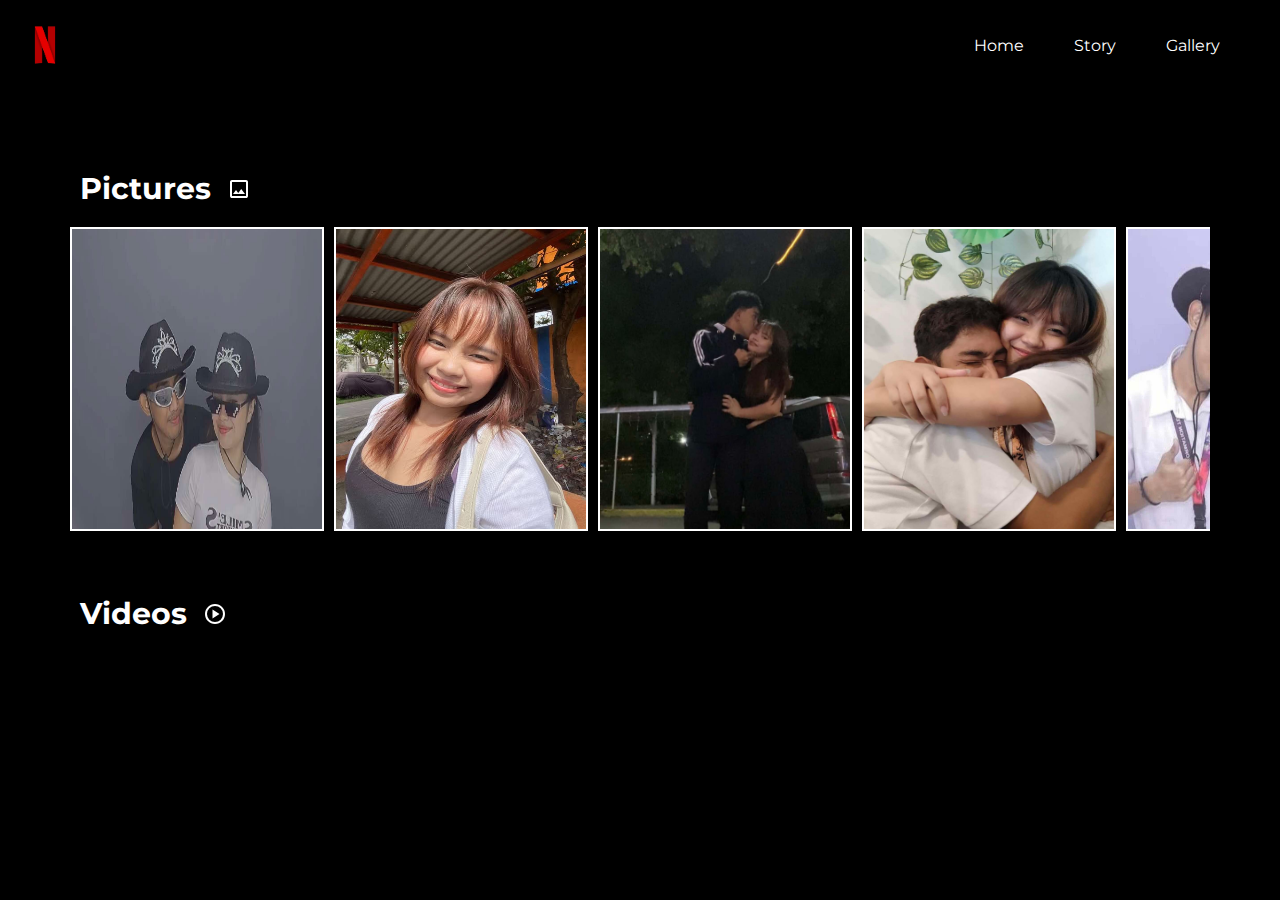
==== gallery.html @ e5da04e7 "Add files via upload" ====
<!DOCTYPE html>
<html lang="en">
<head>
    <meta charset="UTF-8">
    <meta name="viewport" content="width=device-width, initial-scale=1.0">
    <!--for body font-->
    <link rel="preconnect" href="https://fonts.googleapis.com">
    <link rel="preconnect" href="https://fonts.gstatic.com" crossorigin>
    <link href="https://fonts.googleapis.com/css2?family=Montserrat:ital,wght@0,100..900;1,100..900&display=swap" rel="stylesheet">
    <link rel="stylesheet" href="gallery.css">
    <title>Gallery</title>
</head>
<body>
    <div id="loader">
        <div class="circle"></div>
      </div>

      <nav>
        <ul class="side-bar">
          <li onclick="hideMenu()"><a href="#"><svg id="close" xmlns="http://www.w3.org/2000/svg" height="24px" viewBox="0 -960 960 960" width="24px" fill="#5f6368"><path d="m256-200-56-56 224-224-224-224 56-56 224 224 224-224 56 56-224 224 224 224-56 56-224-224-224 224Z"/></svg></a></li>
          <li id="center"><a href="home.html">Home</a></li>
          <li id="center"><a href="story.html">Story</a></li>
          <li id="center"><a href="gallery.html">Gallery</a></li>
        </ul>
        <ul class="top-bar">
          <li><a href="main.html"><img id="img-logo" src="pics/netflix-logo-.png"></a></li>
          <li class="links"><a href="home.html">Home</a></li>
          <li class="links"><a href="story.html">Story</a></li>
          <li class="links"><a href="gallery.html">Gallery</a></li>
          <li class="menu" onclick="showMenu()"><a href="#"><svg id="menu" xmlns="http://www.w3.org/2000/svg" height="30px" viewBox="0 -960 960 960" width="24px" fill="#5f6368"><path d="M120-240v-80h720v80H120Zm0-200v-80h720v80H120Zm0-200v-80h720v80H120Z"/></svg></a></li>
        </ul>
      </nav>

      <div class="container">
        <div class="pics">
            <a>
                <h1 id="h1-image">Pictures&nbsp;&nbsp;</h1>
                <svg id="image-icon" xmlns="http://www.w3.org/2000/svg" height="24px" viewBox="0 -960 960 960" width="24px" fill="#5f6368">
                    <path d="M200-120q-33 0-56.5-23.5T120-200v-560q0-33 23.5-56.5T200-840h560q33 0 56.5 23.5T840-760v560q0 33-23.5 56.5T760-120H200Zm0-80h560v-560H200v560Zm40-80h480L570-480 450-320l-90-120-120 160Zm-40 80v-560 560Z" />
                </svg>
            </a>
            <div class="container-image">
              <div class="image"><img src="pics/anniv.jpg" alt=""></div>
              <div class="image"><img src="pics/baby.jpg" alt=""></div>
              <div class="image"><img src="pics/circle.jpg" alt=""></div>
              <div class="image"><img src="pics/first_motmot.jpg" alt=""></div>
              <div class="image"><img src="pics/photobooth.jpg" alt=""></div>
              <h1 id="see-all">See all<svg id="right-icon" xmlns="http://www.w3.org/2000/svg" height="24px" viewBox="0 -960 960 960" width="24px" fill="#5f6368"><path d="M504-480 320-664l56-56 240 240-240 240-56-56 184-184Z"/></svg></h1>
            </div>
        </div>
    
        <div class="vids">
            <a>
                <h1 id="h1-video">Videos&nbsp;&nbsp;</h1>
                <svg id="video-icon" xmlns="http://www.w3.org/2000/svg" height="24px" viewBox="0 -960 960 960" width="24px" fill="#5f6368">
                    <path d="m380-300 280-180-280-180v360ZM480-80q-83 0-156-31.5T197-197q-54-54-85.5-127T80-480q0-83 31.5-156T197-763q54-54 127-85.5T480-880q83 0 156 31.5T763-763q54 54 85.5 127T880-480q0 83-31.5 156T763-197q-54 54-127 85.5T480-80Zm0-80q134 0 227-93t93-227q0-134-93-227t-227-93q-134 0-227 93t-93 227q0 134 93 227t227 93Zm0-320Z" />
                </svg>
            </a>
        </div>
        <div class="pop-up">
          <span>&times;</span>
          <div class="con">
            <img src="pics/anniv.jpg">
          </div>
        </div>
    </div>

      <script>
        function showMenu() {
          const sidebar = document.querySelector('.side-bar')
          sidebar.style.display = 'flex'
        }
    
        function hideMenu() {
          const sidebar = document.querySelector('.side-bar')
          sidebar.style.display = 'none'
        }
      </script>

      <script>
        window.addEventListener('load', () => {
          const loader = document.getElementById('loader');
          const content = document.getElementById('content');
      
          setTimeout(() => {
            loader.style.opacity = '0';
            setTimeout(() => {
              loader.style.display = 'none'; 
              content.style.display = 'block'; 
              document.body.style.overflow = 'auto'; 
            }, 500); 
          }, 500); 
        });
      </script>
      
<script>
    document.querySelectorAll('.container-image img').forEach(image => {
      image.onclick = () => {
        
        const popUp = document.querySelector('.pop-up');
        const popUpImage = popUp.querySelector('img');
        const downloadLink = popUp.querySelector('.dl a');

        popUp.style.display = 'flex';
        popUpImage.src = image.getAttribute('src');
      };
    });

    // Close the popup when clicking the close icon
    document.querySelector('.pop-up span').onclick = () => {
      document.querySelector('.pop-up').style.display = 'none';
    };
  </script>

</body>
</html>
---- gallery.css ----
* {
    margin: 0;
    padding: 0;
}
#loader {
    position: fixed;
    top: 0;
    left: 0;
    width: 100%;
    height: 100%;
    background: black;
    display: flex;
    justify-content: center;
    align-items: center;
    z-index: 9999;
    opacity: 1;
    transition: opacity 0.5s ease; 
  }
  
  .circle {
    width: 50px;
    height: 50px;
    border: 5px solid transparent;
    border-top: 5px solid red; 
    border-radius: 50%;
    animation: spin 1s linear infinite;
  }
  
  @keyframes spin {
    from {
      transform: rotate(0deg);
    }
    to {
      transform: rotate(360deg);
    }
  }

  body {
    margin: 0;
    padding: 0;
    background-color: black;
    height: 100vh;
    font-family: "Montserrat", serif;
    font-optical-sizing: auto;
    font-weight: light;
    font-style: normal;
  }
#img-logo {
    width: 50px;
    height: 50px;
}

/*nav for all*/
nav {
    background-color: transparent;
    padding: 10px;
}
nav a:hover {
    color: grey;
}
nav li:first-child {
    padding: 10px 10px;
    margin-right: auto;
}

/*side-bar*/
.side-bar {
    position: fixed;
    top: 0;
    right: 0;
    height: 100vh;
    padding: 0;
    width: 200px;
    z-index: 999;
    background-color: rgba(165, 161, 161, 0.315);
    backdrop-filter: blur(20px);
    display: none;
    flex-direction: column;
    align-items: flex-start;
    justify-content: flex-start;
}
.side-bar li {
    width: 100%;
    display: flex;
    align-items: center;
    padding: 20px;
}
.side-bar a {
    width: 100%;
    height: 100%;
    text-decoration: none;
    display: flex;
    align-items: center;
    color: white;
}
#menu, #close{
    fill: white;
}
.menu {
    display: none;
}

/*top-bar*/
.top-bar {
    width: 100%;
    list-style: none;
    display: flex;
    justify-content: flex-end;
    align-items: center;
}
.top-bar a {
    height: 100%;
    text-decoration: none;
    display: flex;
    align-items: center;
    color: white;
}
.top-bar .links {
    margin-right: 50px;

}

/*contents*/
.container {
    padding: 20px;
    display: flex;
    flex-direction: column;
    gap: 50px;
}
.container a {
    padding: 10px;
    display: flex;
    align-items: center;
    text-decoration:dashed;
    color: white;
}
#a-pics {
    padding: 0;
}
#h1-image, #h1-video{
    font-size: 15px;
}
#image-icon, #video-icon {
    fill: white;
}

.container-image {
    display: flex;
    overflow-x: scroll; 
    scroll-behavior: smooth; 
    gap: 10px;
}
.container-image:last-child {
    align-items: center;
}
.container-image::-webkit-scrollbar {
    height: 2px;
}

.container-image::-webkit-scrollbar-thumb {
    background-color: white;
}

.container-image::-webkit-scrollbar-thumb:hover {
    background-color: #555;
}

.container-image img{
    width: 250px;
    height: 300px;
    margin-top: 10px;
    border: 2px solid white;
    cursor: pointer;
}
#see-all {
    color: white;
    font-size: 15px;
    padding: 10px;
    width: auto; 
    min-width: 70px; 
    display: flex; 
    text-align: center; 
    align-items: center;
    justify-content: center;
}
#right-icon {
    fill: white;
}
/*pop-up*/
.container .pop-up {
    position: fixed;
    top: 0;
    left: 0;
    background: rgba(0, 0, 0, 0.767);
    height: 100%;
    width: 100%;
    z-index: 100;
    display: none;
}
.container .pop-up span {
    position: absolute;
    top: 20px;
    right: 20px;
    font-size: 40px;
    font-weight: lighter;
    color: white;
    cursor: pointer;
    z-index: 100;
}
.container .pop-up img {
    width: 300px;
    height: 400px;
    border: 2px solid white;
}
.con {
    width: 100%;
    display: flex;
    align-items: center;
    justify-content: center;
}

/*for image gallery*/


/*Reponsiveness*/
@media (max-width: 800px) {
    .links {
        display: none;
    }
    .menu {
        display: block;
    }
    .side-bar {
        width: 250px;
    }
}

@media (min-width: 800px) {
    .container {
        margin: 50px;
    }
    #h1-image, #h1-video {
        font-size: 30px;
    }

}
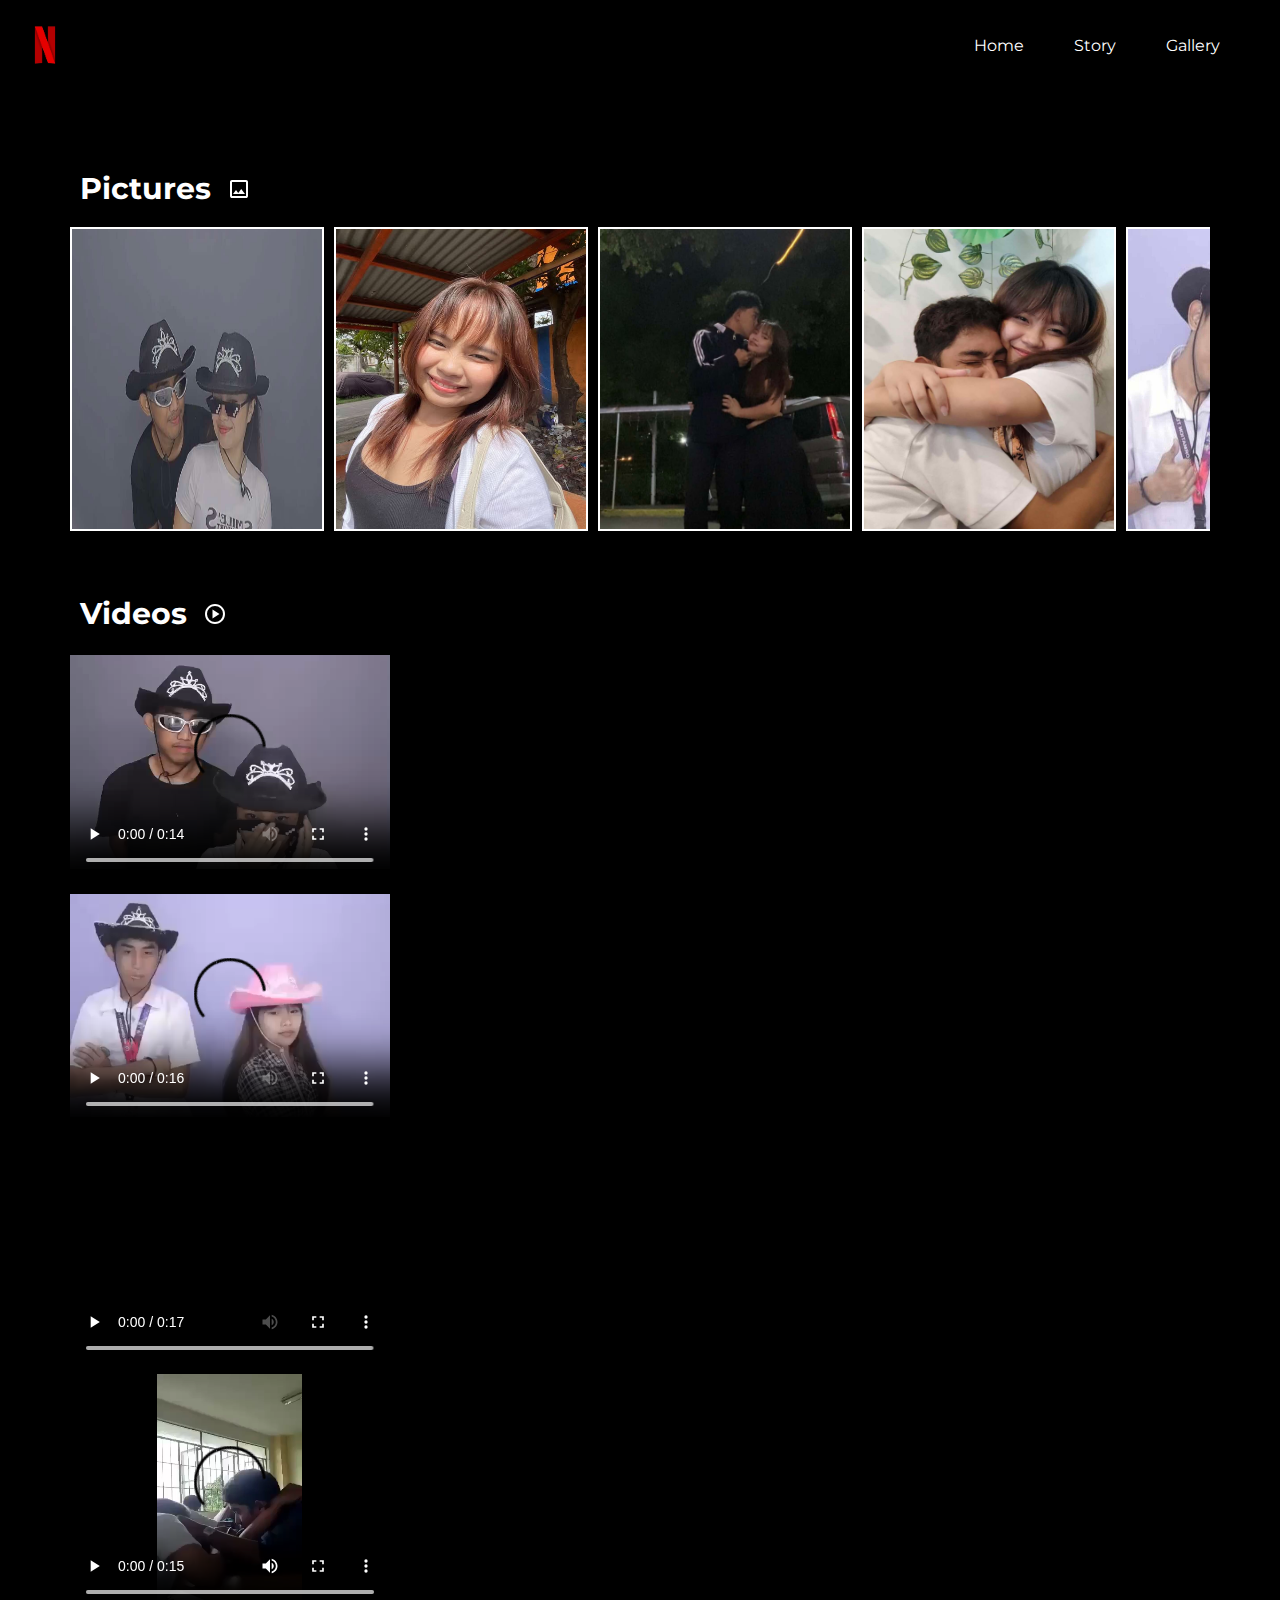
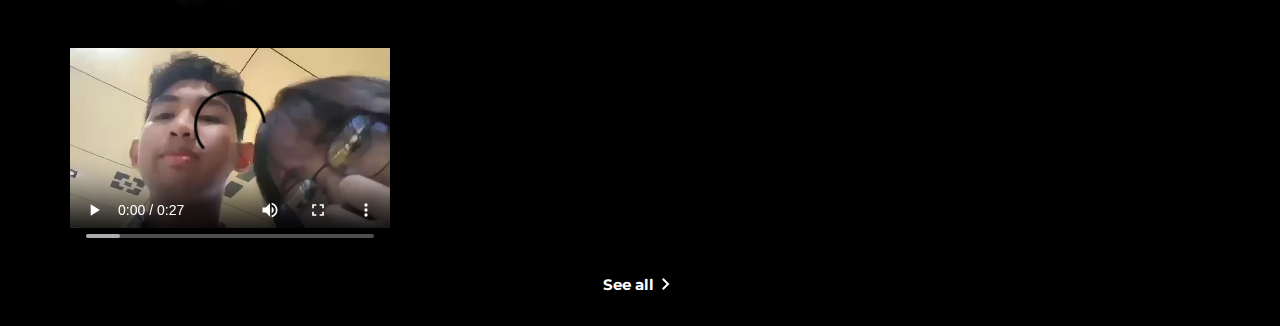
==== commit 1c76666f: "Update gallery.html" ====
--- a/gallery.html
+++ b/gallery.html
@@ -23,7 +23,7 @@
           <li id="center"><a href="gallery.html">Gallery</a></li>
         </ul>
         <ul class="top-bar">
-          <li><a href="main.html"><img id="img-logo" src="pics/netflix-logo-.png"></a></li>
+          <li><a href="index.html"><img id="img-logo" src="pics/netflix-logo-.png"></a></li>
           <li class="links"><a href="home.html">Home</a></li>
           <li class="links"><a href="story.html">Story</a></li>
           <li class="links"><a href="gallery.html">Gallery</a></li>
@@ -56,6 +56,43 @@
                     <path d="m380-300 280-180-280-180v360ZM480-80q-83 0-156-31.5T197-197q-54-54-85.5-127T80-480q0-83 31.5-156T197-763q54-54 127-85.5T480-880q83 0 156 31.5T763-763q54 54 85.5 127T880-480q0 83-31.5 156T763-197q-54 54-127 85.5T480-80Zm0-80q134 0 227-93t93-227q0-134-93-227t-227-93q-134 0-227 93t-93 227q0 134 93 227t227 93Zm0-320Z" />
                 </svg>
             </a>
+            <div class="container-video">
+              <div class="video">
+                <video width="320" height="240" controls>
+                  <source src="vid/1st_anniv.mp4" type="video/mp4">
+                  Your browser does not support the video tag.
+                </video>
+              </div>
+              <div class="video">
+                <video width="320" height="240" controls>
+                  <source src="vid/actingan_photobooth.mp4" type="video/mp4">
+                  Your browser does not support the video tag.
+                </video>
+              </div>
+              <div class="video">
+                <video width="320" height="240" controls>
+                  <source src="vid/cowboy_photobooth.mp4" type="video/mp4">
+                  Your browser does not support the video tag.
+                </video>
+              </div>
+              <div class="video">
+                <video width="320" height="240" controls>
+                  <source src="vid/suyo.mp4" type="video/mp4">
+                  Your browser does not support the video tag.
+                </video>
+              </div>
+              <div class="video">
+                <video width="320" height="240" controls>
+                  <source src="vid/favVid.mp4" type="video/mp4">
+                  Your browser does not support the video tag.
+                </video>
+              </div>
+              <h1 id="see-all">See all
+                <svg id="right-icon" xmlns="http://www.w3.org/2000/svg" height="24px" viewBox="0 -960 960 960" width="24px" fill="#5f6368">
+                  <path d="M504-480 320-664l56-56 240 240-240 240-56-56 184-184Z"/>
+                </svg>
+              </h1>
+              
         </div>
         <div class="pop-up">
           <span>&times;</span>
@@ -113,4 +150,4 @@
   </script>
 
 </body>
-</html>+</html>
--- a/gallery.css
+++ b/gallery.css
@@ -72,7 +72,7 @@
     padding: 0;
     width: 200px;
     z-index: 999;
-    background-color: rgba(165, 161, 161, 0.315);
+    background-color: rgba(48, 47, 47, 0.445);
     backdrop-filter: blur(20px);
     display: none;
     flex-direction: column;
@@ -243,4 +243,4 @@
         font-size: 30px;
     }
 
-}+}
